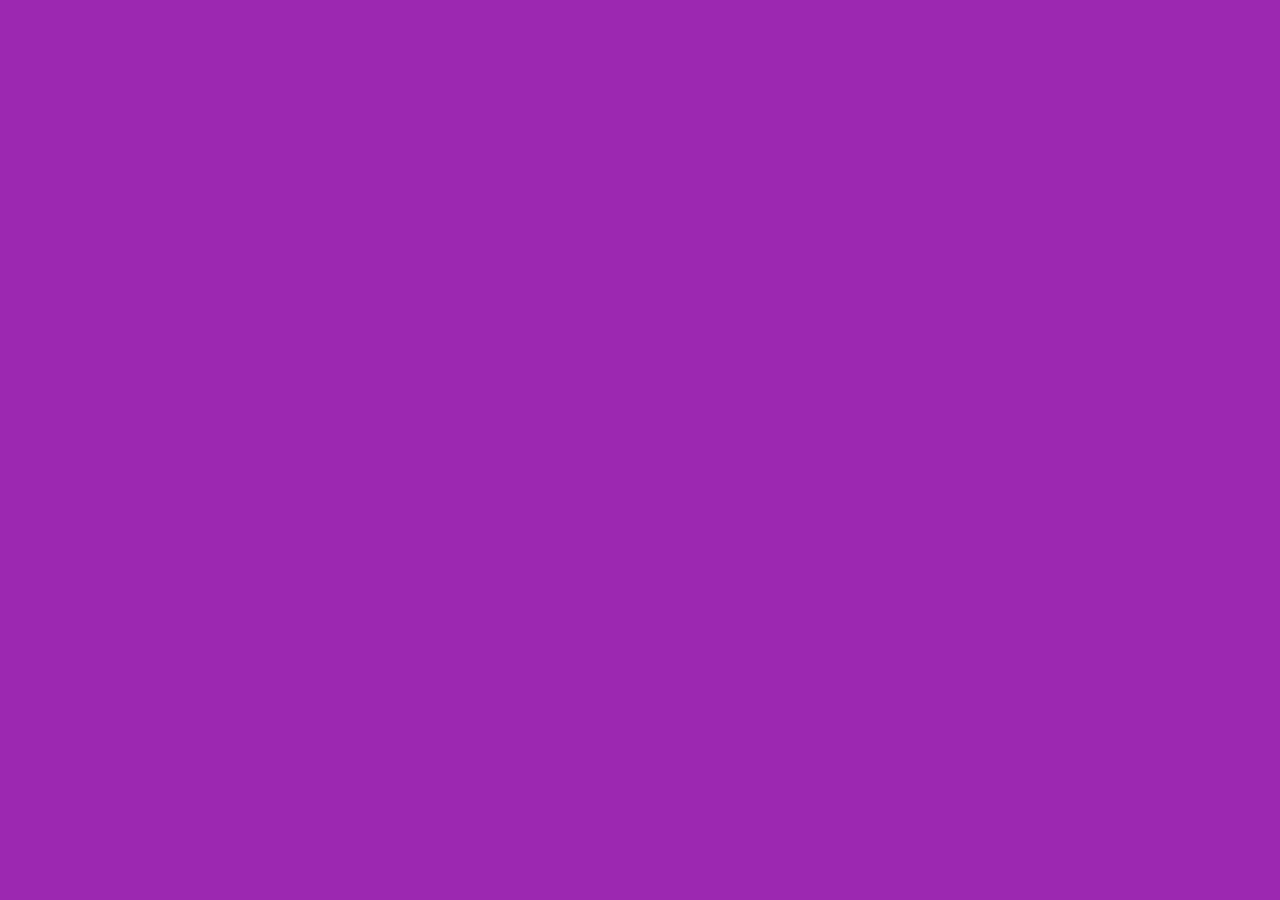
==== index.html @ 1d09e81e "Se agrega normalize.css y index.html" ====
<!DOCTYPE html>
<html lang="en">
<head>
    <meta charset="UTF-8">
    <meta http-equiv="X-UA-Compatible" content="IE=edge">
    <meta name="viewport" content="width=device-width, initial-scale=1.0">
    <title>FrontEnd Store</title>
    <link rel="stylesheet" href="css/normalize.css">
    <link href="https://fonts.googleapis.com/css2?family=Staatliches&display=swap" rel="stylesheet">
    <link rel="stylesheet" href="css/styles.css">
</head>
<body>
    
</body>
</html>
---- css/styles.css ----
:root {
    --primario: #9c27b0;
    --primarioOscuro: #89119D;
    --secundario: #ffce00;
    --secundarioOscuro: rgb(233,287,2);
    --blanco: #fff;
    --negro: #000;

    --fuentePrincipal: 'Staatliches', cursive;

}

html {
    box-sizing: border-box;
    font-size: 62.5%;
  }
*, *:before, *:after {
    box-sizing: inherit;
  }

  /** Globales **/

  body {
    background-color: var(--primario);
    font-size: 1.6rem;
    line-height: 1.5;
  }

  p {
    font-size: 1.8rem;
    font-family: Arial, Helvetica, sans-serif;
    color: var(--blanco);
  }

  a {
    text-decoration: none;
  }

  img {
    width: 100%;
  }

  .contenedor {
    max-width: 120rem;
    margin: 0 auto;
  }

  h1, h2, h3 {
    text-align: center;
    color: var(--secundario);
    font-family: var(--fuentePrincipal);
  }

  h1 {
    font-size: 4rem;
  }

  h2 {
    font-size: 3.2rem;
  }

  h3 {
    font-size: 2.4rem;
  }
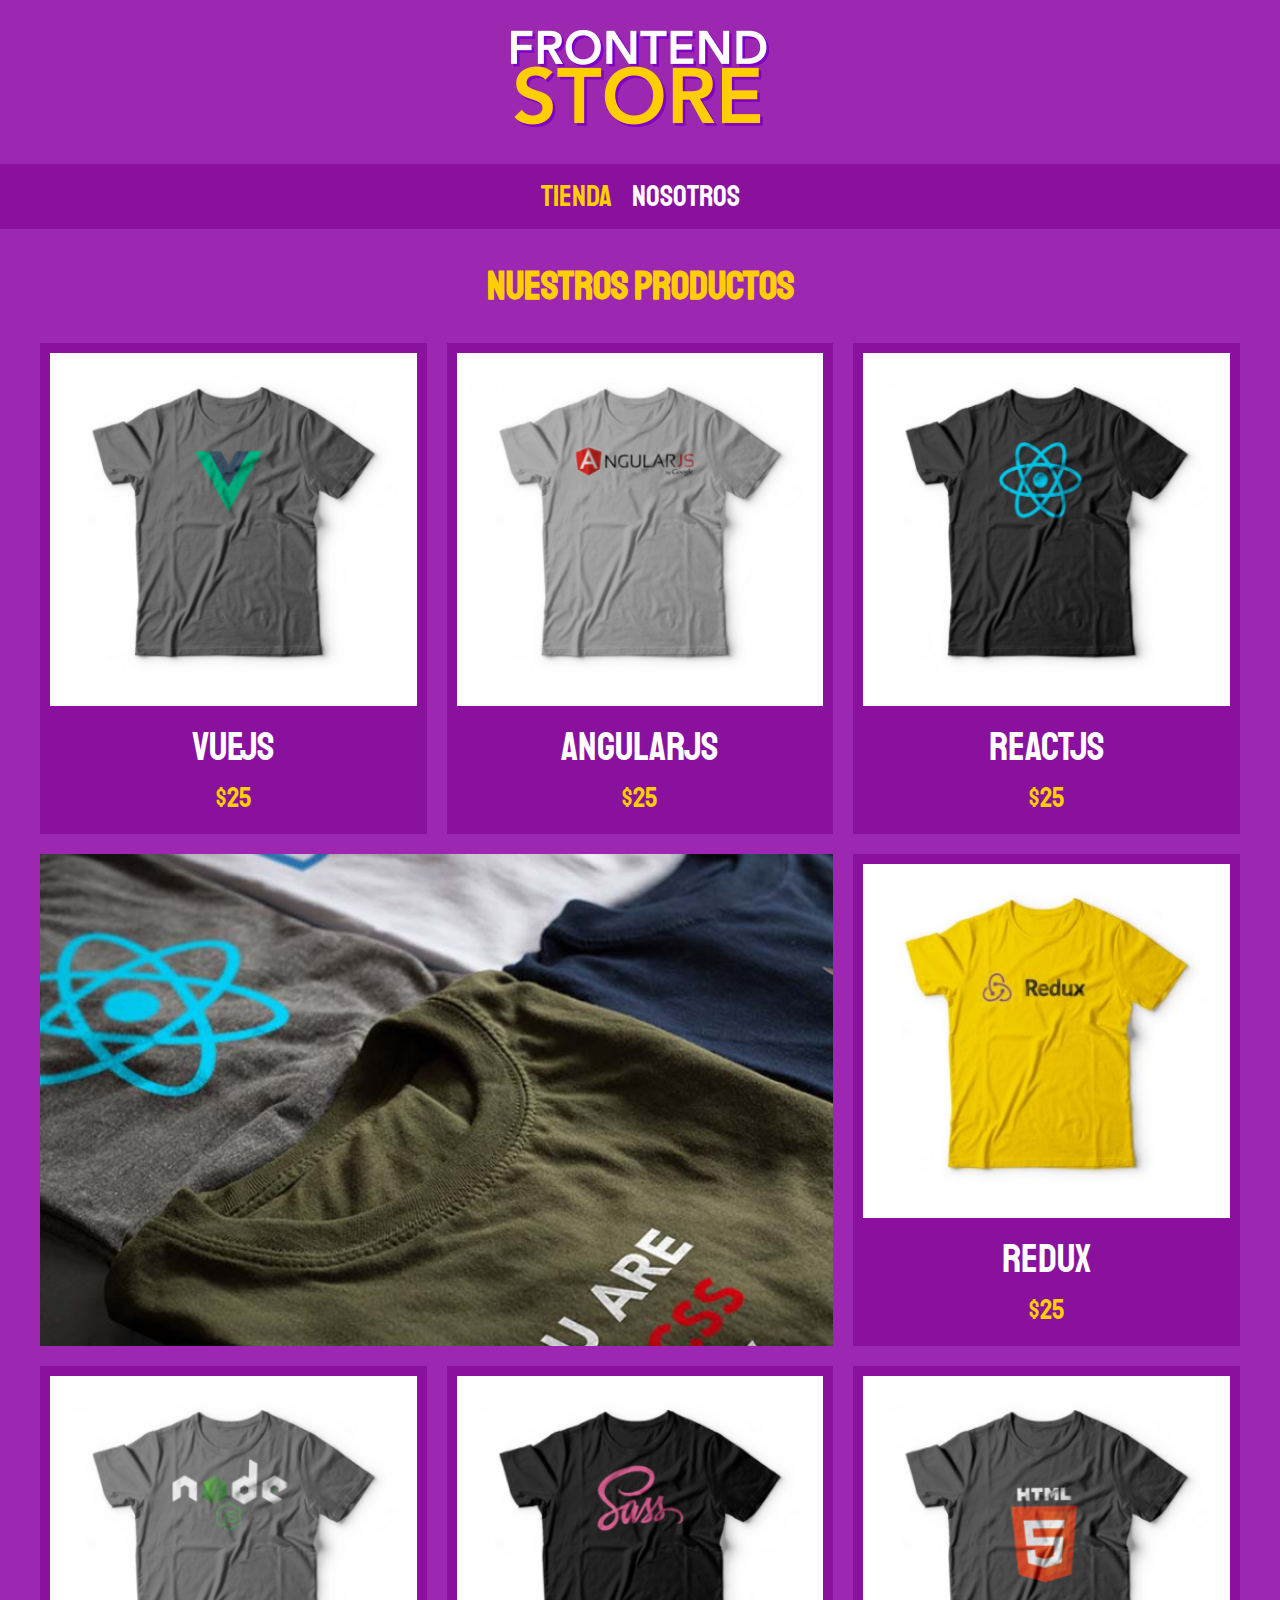
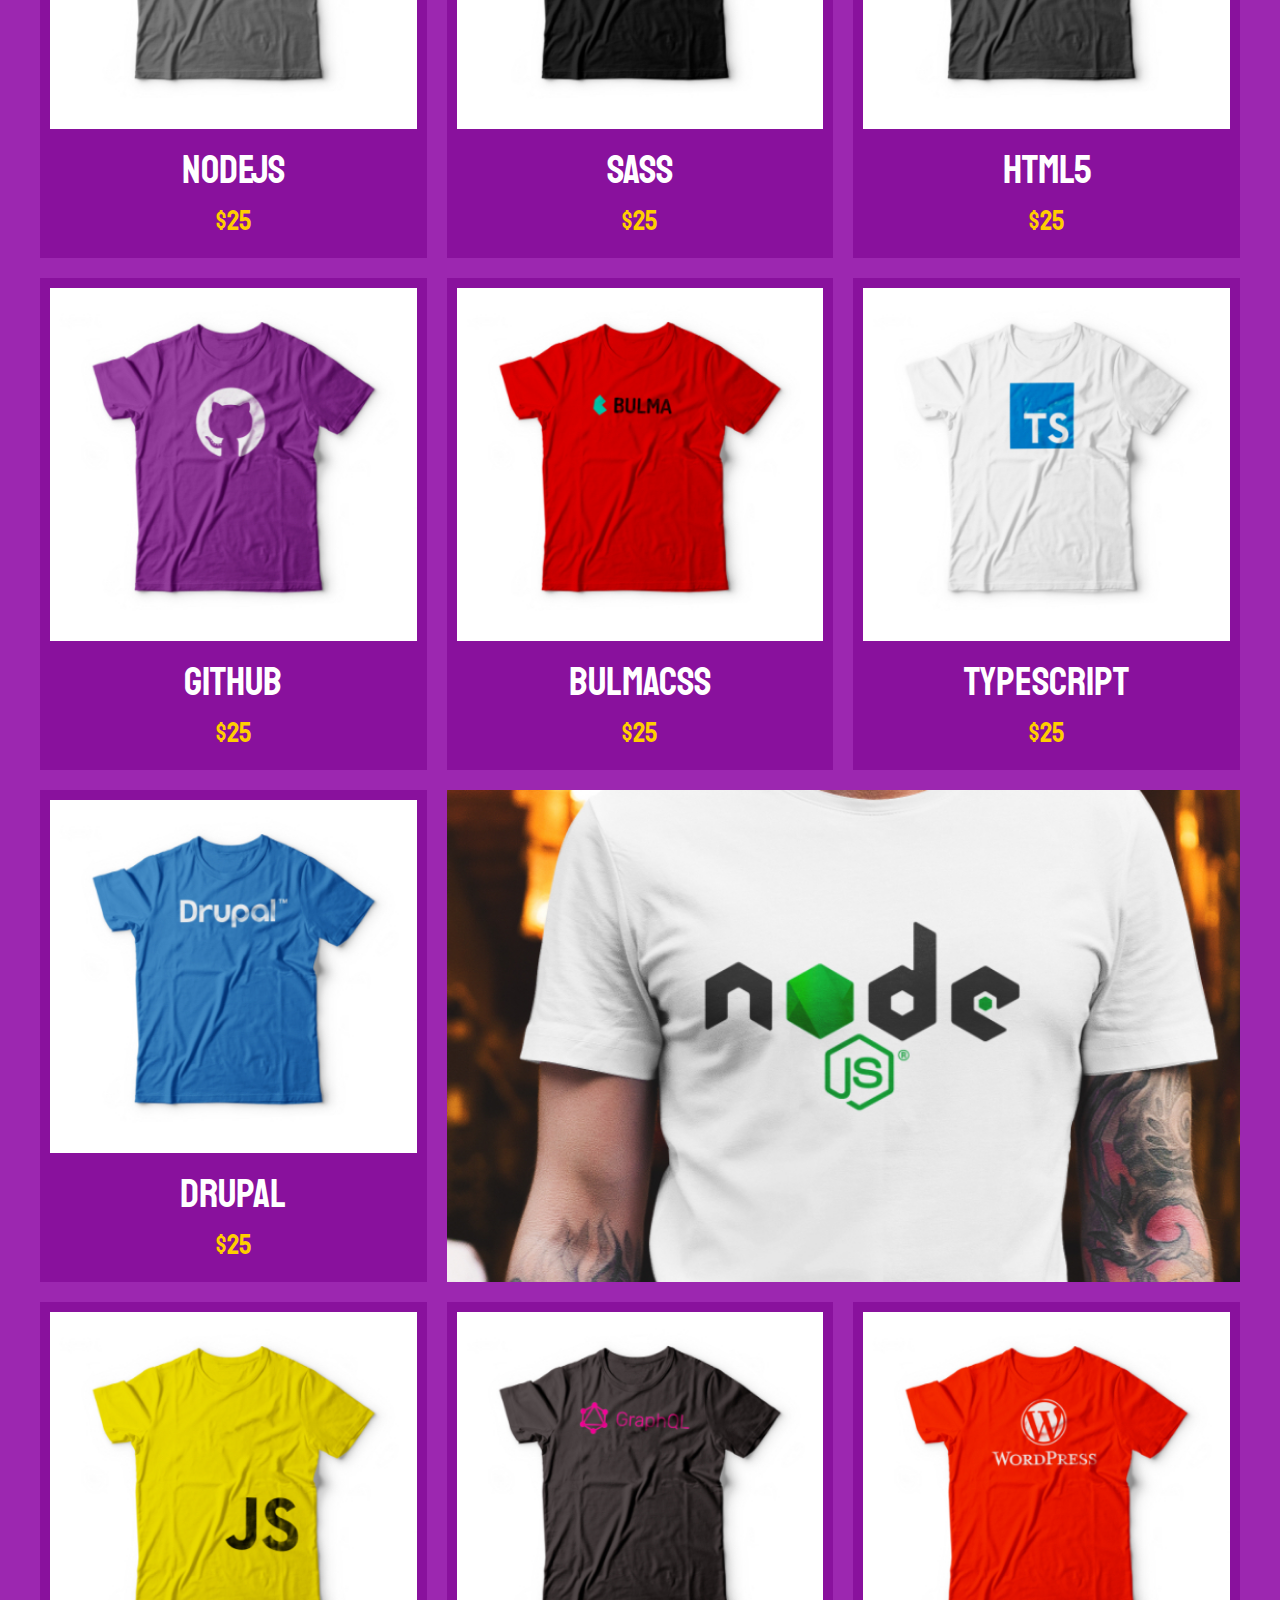
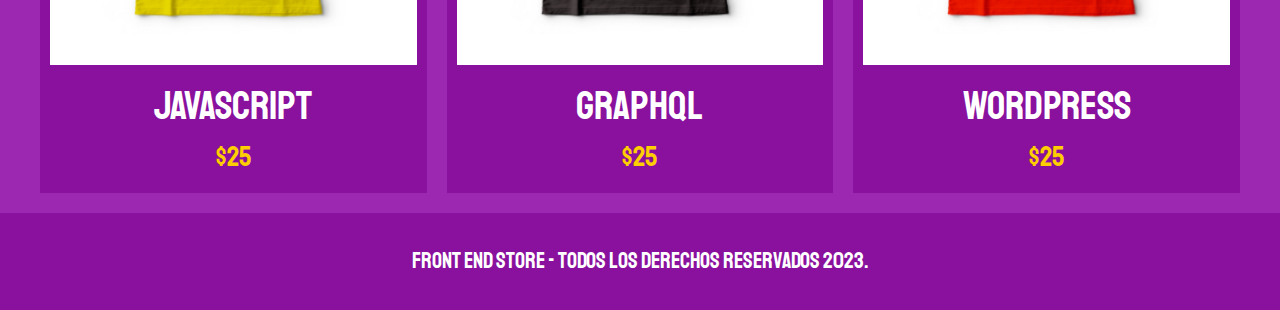
==== commit 47735b9f: "Cambios en estilo de index.html y nosotros.html" ====
--- a/index.html
+++ b/index.html
@@ -10,6 +10,170 @@
     <link rel="stylesheet" href="css/styles.css">
 </head>
 <body>
-    
+    <header class="header">
+        <a href="index.html">
+            <img class="header__logo" src="img/logo.png" alt="Logotipo">
+        </a>
+    </header>
+
+    <nav class="navegacion">
+        <a class="navegacion__enlace navegacion__enlace--activo" href="index.html">Tienda</a>
+        <a class="navegacion__enlace" href="nosotros.html">Nosotros</a>
+    </nav>
+
+    <main class="contenedor">
+        <h1>Nuestros Productos</h1>
+
+        <div class="grid">
+            <div class="producto">
+                <a href="producto.html">
+                    <img class="producto__imagen" src="img/1.jpg" alt="imagen camisa">
+                    <div class="producto__informacion">
+                        <p class="producto__nombre">VueJS</p>
+                        <p class="producto__precio">$25</p>
+                    </div>
+                </a>
+            </div>  <!--.producto -->
+
+            <div class="producto">
+                <a href="producto.html">
+                    <img class="producto__imagen" src="img/2.jpg" alt="imagen camisa">
+                    <div class="producto__informacion">
+                        <p class="producto__nombre">AngularJS</p>
+                        <p class="producto__precio">$25</p>
+                    </div>
+                </a>
+            </div>  <!--.producto -->
+
+            <div class="producto">
+                <a href="producto.html">
+                    <img class="producto__imagen" src="img/3.jpg" alt="imagen camisa">
+                    <div class="producto__informacion">
+                        <p class="producto__nombre">ReactJS</p>
+                        <p class="producto__precio">$25</p>
+                    </div>
+                </a>
+            </div>  <!--.producto -->
+
+            <div class="producto">
+                <a href="producto.html">
+                    <img class="producto__imagen" src="img/4.jpg" alt="imagen camisa">
+                    <div class="producto__informacion">
+                        <p class="producto__nombre">Redux</p>
+                        <p class="producto__precio">$25</p>
+                    </div>
+                </a>
+            </div>  <!--.producto -->
+
+            <div class="producto">
+                <a href="producto.html">
+                    <img class="producto__imagen" src="img/5.jpg" alt="imagen camisa">
+                    <div class="producto__informacion">
+                        <p class="producto__nombre">NodeJs</p>
+                        <p class="producto__precio">$25</p>
+                    </div>
+                </a>
+            </div>  <!--.producto -->
+
+            <div class="producto">
+                <a href="producto.html">
+                    <img class="producto__imagen" src="img/6.jpg" alt="imagen camisa">
+                    <div class="producto__informacion">
+                        <p class="producto__nombre">SASS</p>
+                        <p class="producto__precio">$25</p>
+                    </div>
+                </a>
+            </div>  <!--.producto -->
+
+            <div class="producto">
+                <a href="producto.html">
+                    <img class="producto__imagen" src="img/7.jpg" alt="imagen camisa">
+                    <div class="producto__informacion">
+                        <p class="producto__nombre">HTML5</p>
+                        <p class="producto__precio">$25</p>
+                    </div>
+                </a>
+            </div>  <!--.producto -->
+
+            <div class="producto">
+                <a href="producto.html">
+                    <img class="producto__imagen" src="img/8.jpg" alt="imagen camisa">
+                    <div class="producto__informacion">
+                        <p class="producto__nombre">GitHub</p>
+                        <p class="producto__precio">$25</p>
+                    </div>
+                </a>
+            </div>  <!--.producto -->
+
+            <div class="producto">
+                <a href="producto.html">
+                    <img class="producto__imagen" src="img/9.jpg" alt="imagen camisa">
+                    <div class="producto__informacion">
+                        <p class="producto__nombre">BulmaCSS</p>
+                        <p class="producto__precio">$25</p>
+                    </div>
+                </a>
+            </div>  <!--.producto -->
+
+            <div class="producto">
+                <a href="producto.html">
+                    <img class="producto__imagen" src="img/10.jpg" alt="imagen camisa">
+                    <div class="producto__informacion">
+                        <p class="producto__nombre">TypeScript</p>
+                        <p class="producto__precio">$25</p>
+                    </div>
+                </a>
+            </div>  <!--.producto -->
+
+            <div class="producto">
+                <a href="producto.html">
+                    <img class="producto__imagen" src="img/11.jpg" alt="imagen camisa">
+                    <div class="producto__informacion">
+                        <p class="producto__nombre">Drupal</p>
+                        <p class="producto__precio">$25</p>
+                    </div>
+                </a>
+            </div>  <!--.producto -->
+
+            <div class="producto">
+                <a href="producto.html">
+                    <img class="producto__imagen" src="img/12.jpg" alt="imagen camisa">
+                    <div class="producto__informacion">
+                        <p class="producto__nombre">JavaScript</p>
+                        <p class="producto__precio">$25</p>
+                    </div>
+                </a>
+            </div>  <!--.producto -->
+
+            <div class="producto">
+                <a href="producto.html">
+                    <img class="producto__imagen" src="img/13.jpg" alt="imagen camisa">
+                    <div class="producto__informacion">
+                        <p class="producto__nombre">GraphQL</p>
+                        <p class="producto__precio">$25</p>
+                    </div>
+                </a>
+            </div>  <!--.producto -->
+
+            <div class="producto">
+                <a href="producto.html">
+                    <img class="producto__imagen" src="img/14.jpg" alt="imagen camisa">
+                    <div class="producto__informacion">
+                        <p class="producto__nombre">WordPress</p>
+                        <p class="producto__precio">$25</p>
+                    </div>
+                </a>
+            </div>  <!--.producto -->
+
+            <div class="grafico grafico--camisas"></div>
+            <div class="grafico grafico--node"></div>
+        </div>
+
+    </main>
+
+    <footer class="footer">
+        <p class="footer__texto">Front End Store - Todos los derechos Reservados 2023.</p>
+    </footer>
+
 </body>
 </html>--- a/css/styles.css
+++ b/css/styles.css
@@ -37,7 +37,7 @@
   }
 
   img {
-    width: 100%;
+    max-width: 100%;
   }
 
   .contenedor {
@@ -62,4 +62,149 @@
   h3 {
     font-size: 2.4rem;
   }
-  +  
+
+  /*  Header */
+
+  .header{
+    display: flex;
+    justify-content: center;
+  }
+
+  .header__logo{
+   margin: 3rem 0; 
+  }
+
+  /* Footer */
+
+  .footer{
+    background-color: var(--primarioOscuro);
+    padding: 1rem 0;
+    margin-top: 2rem;
+  }
+
+  .footer__texto{
+    font-family: var(--fuentePrincipal);
+    text-align: center;
+    font-size: 2.2rem;
+  }
+
+  /* Navegacion */
+
+  .navegacion{
+    background-color: var(--primarioOscuro);
+    padding: 1rem 0;
+    display: flex;
+    justify-content: center;
+    gap: 2rem;
+  }
+
+  .navegacion__enlace{
+    font-family: var(--fuentePrincipal);
+    color: var(--blanco);
+    font-size: 3rem;
+  }
+.navegacion__enlace--activo,
+  .navegacion__enlace:hover{
+    color: var(--secundario)
+  }
+
+  /* Grid */
+
+  .grid{
+    display: grid;
+    grid-template-columns: repeat(2, 1fr);
+    gap: 2rem;
+  }
+
+  @media (min-width: 768px) {
+    .grid{
+      grid-template-columns: repeat(3, 1fr);
+    }
+  
+  }
+
+  /* Productos */
+
+  .producto{
+    background-color: var(--primarioOscuro);
+    padding: 1rem;
+  }
+
+  .producto__imagen{
+    width: 100%;
+
+  }
+
+  .producto__nombre{
+    font-size: 4rem;
+  }
+
+  .producto__precio{
+    font-size: 2.8rem;
+    color: var(--secundario);
+  }
+
+  .producto__nombre,
+  .producto__precio {
+    font-family: var(--fuentePrincipal);
+    margin: 1rem 0;
+    text-align: center;
+    line-height: 1.2;
+  }
+
+  /* Graficos */
+
+  .grafico {
+    min-height: 30rem;
+    background-repeat: no-repeat;
+    background-size: cover;
+    grid-column: 1/3;
+  }
+
+  .grafico--camisas{
+    grid-row: 2/3;
+    background-image: url(../img/grafico1.jpg);
+
+  }
+
+  .grafico--node{
+    grid-row: 8/9;
+    background-image: url(../img/grafico2.jpg);
+  }
+
+  @media (min-width: 768px) {
+    .grafico--node{
+      grid-row: 5/6;
+      grid-column: 2/4;    
+    }
+  }
+
+/* Nosotros */
+
+.nosotros{
+  display: grid;
+  grid-template-rows: repeat(2,auto);
+}
+
+@media (min-width: 768px) {
+  .nosotros {
+    grid-template-columns: repeat(2,1fr);
+    column-gap: 2rem;
+  }
+}
+
+.nosotros__contenido {
+
+}
+
+.nosotros__imagen{
+  grid-row: 1/2;
+  width: 100%;
+}
+
+@media (min-width: 768px) {
+  .nosotros__imagen{
+    grid-column: 2/3;
+    }    
+}